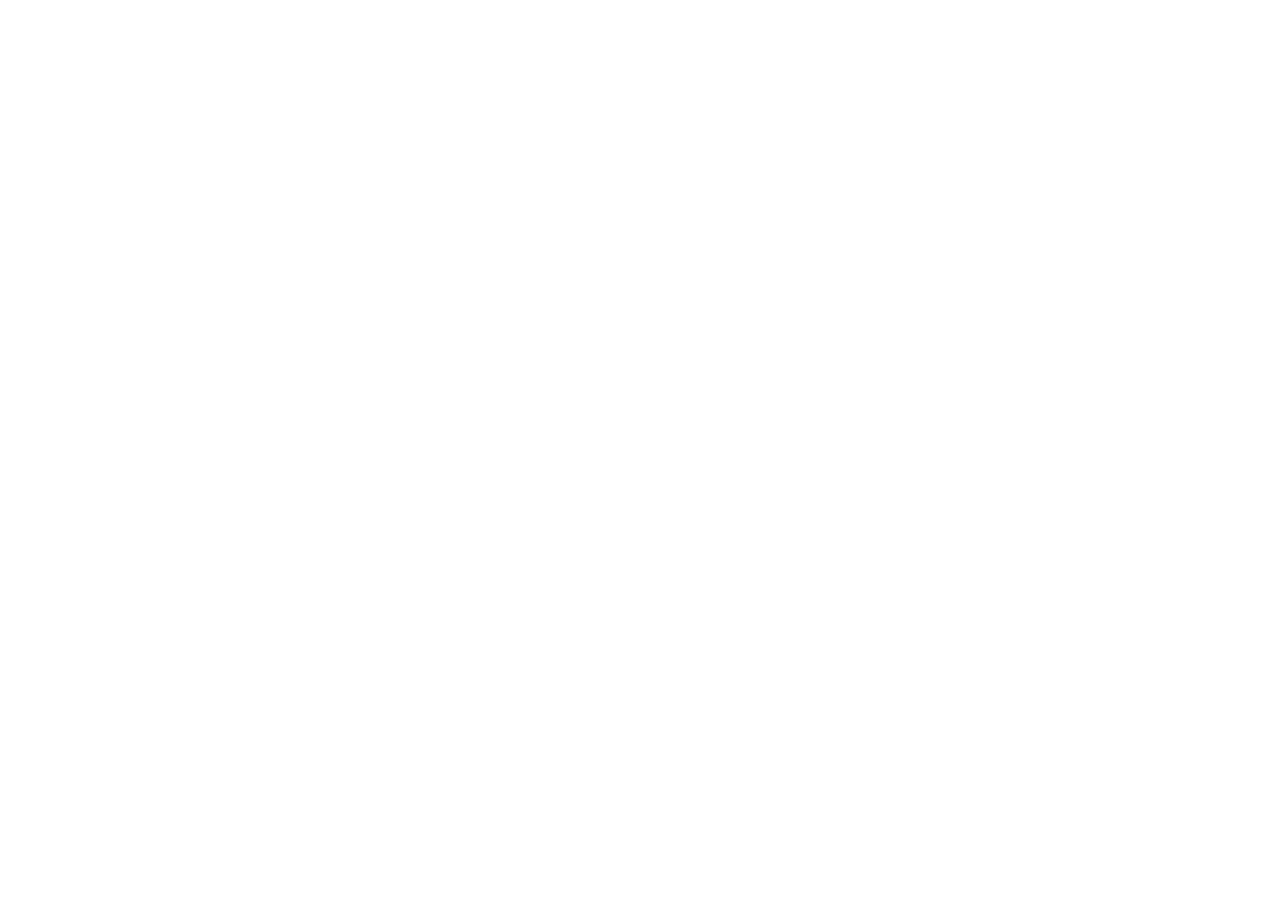
==== index.html @ d5ee68bf "add index.html" ====
<!DOCTYPE html>
<html lang="en">

    <head>
        <meta charset="UTF-8">
        <meta http-equiv="X-UA-Compatible" content="IE=edge">
        <meta name="viewport" content="width=device-width, initial-scale=1.0">
        <title>Document</title>
    </head>

    <body>

</body>

</html>
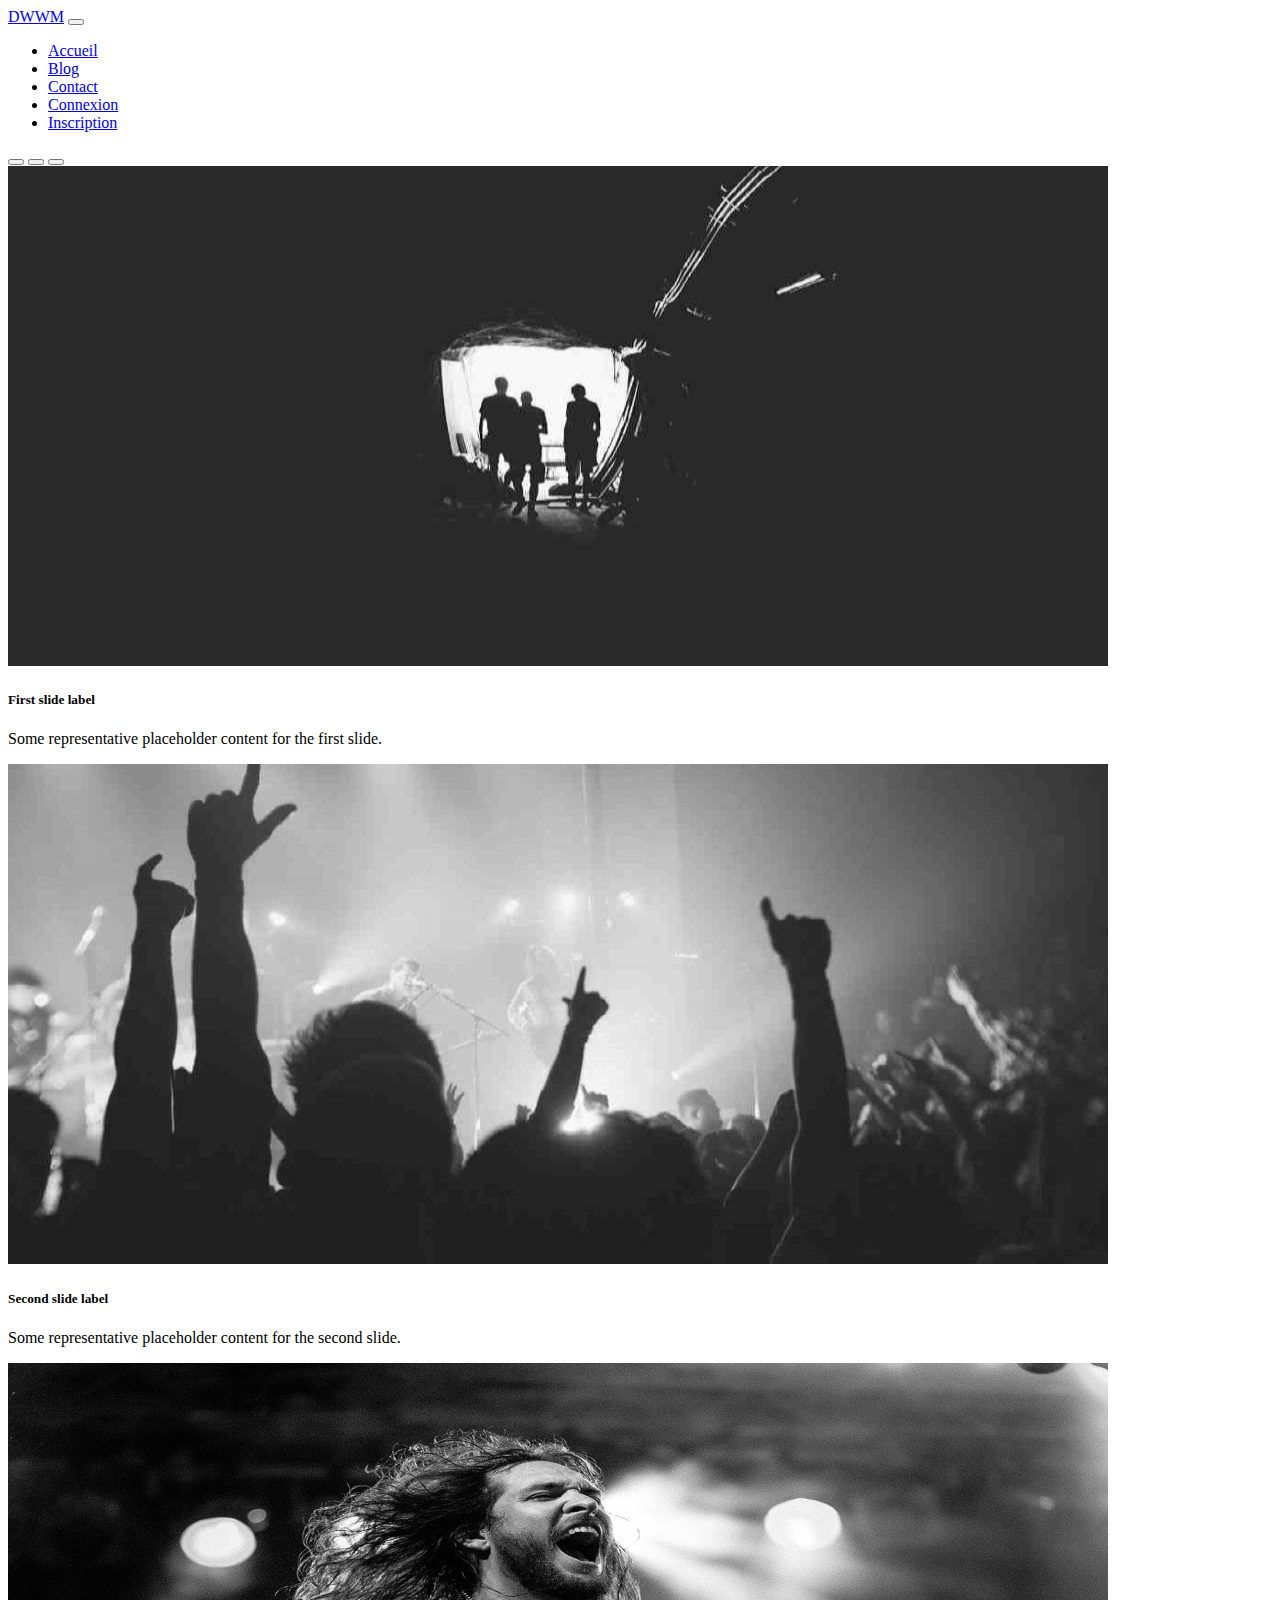
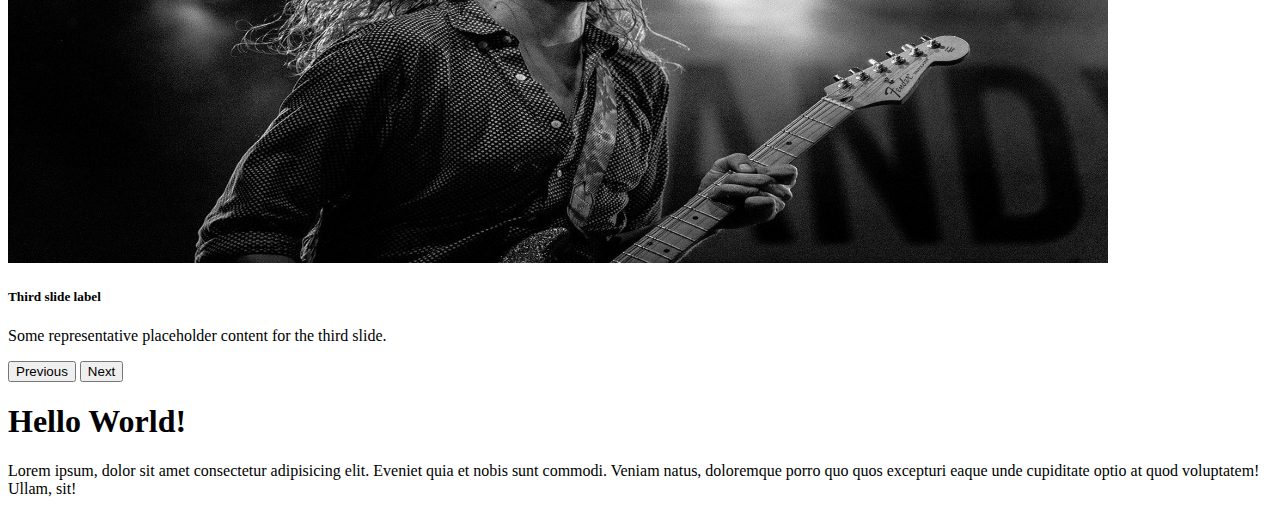
==== commit 591fc2c7: "ajout de la barre de navigation et d'un carousel" ====
--- a/index.html
+++ b/index.html
@@ -1,15 +1,124 @@
 <!DOCTYPE html>
-<html lang="en">
+<html lang="fr">
 
-    <head>
-        <meta charset="UTF-8">
-        <meta http-equiv="X-UA-Compatible" content="IE=edge">
-        <meta name="viewport" content="width=device-width, initial-scale=1.0">
+<head>
+    <meta charset="UTF-8">
+    <meta http-equiv="X-UA-Compatible" content="IE=edge">
+    <meta name="viewport" content="width=device-width, initial-scale=1.0">
+
+    <!-- Bootstrap 5 CSS -->
+    <link href="https://cdn.jsdelivr.net/npm/bootstrap@5.1.3/dist/css/bootstrap.min.css" rel="stylesheet"
+    integrity="sha384-1BmE4kWBq78iYhFldvKuhfTAU6auU8tT94WrHftjDbrCEXSU1oBoqyl2QvZ6jIW3" crossorigin="anonymous">
+    
+    <!-- Fichier CSS personnalisé -->
+    <link rel="stylesheet" href="style/style.css">
         <title>Document</title>
-    </head>
+</head>
 
-    <body>
+<body class="bg-light">
+    <!-- Voici l'entête de la page qui contient 2 composants : la barre de navigation et le carousel -->
+    <header>
+        <!-- La barre de navigation -->
+        <nav class="navbar navbar-expand-lg navbar-dark bg-dark shadow fixed-top">
+            <div class="container-fluid">
+                <a class="navbar-brand" href="#">DWWM</a>
+                <button class="navbar-toggler" type="button" data-bs-toggle="collapse" data-bs-target="#navbarNav"
+                    aria-controls="navbarNav" aria-expanded="false" aria-label="Toggle navigation">
+                    <span class="navbar-toggler-icon"></span>
+                </button>
+                <div class="collapse navbar-collapse" id="navbarNav">
+                    <ul class="navbar-nav ms-auto">
+                        <li class="nav-item">
+                            <a class="nav-link text-white" href="#">Accueil</a>
+                        </li>
+                        <li class="nav-item">
+                            <a class="nav-link text-white" href="#">Blog</a>
+                        </li>
+                        <li class="nav-item">
+                            <a class="nav-link text-white" href="#">Contact</a>
+                        </li>
+                        <li class="nav-item">
+                            <a class="nav-link text-white" href="#">Connexion</a>
+                        </li>
+                        <li class="nav-item">
+                            <a class="nav-link text-white" href="#">Inscription</a>
+                        </li>
+                    </ul>
+                </div>
+            </div>
+        </nav>
+        <!-- Le carousel -->
+        <div id="carouselExampleCaptions" class="carousel slide" data-bs-ride="carousel">
+            <div class="carousel-indicators">
+                <button type="button" data-bs-target="#carouselExampleCaptions" data-bs-slide-to="0" class="active"
+                    aria-current="true" aria-label="Slide 1"></button>
+                <button type="button" data-bs-target="#carouselExampleCaptions" data-bs-slide-to="1"
+                    aria-label="Slide 2"></button>
+                <button type="button" data-bs-target="#carouselExampleCaptions" data-bs-slide-to="2"
+                    aria-label="Slide 3"></button>
+            </div>
+            <div class="carousel-inner">
+                <div class="carousel-item active">
+                    <img src="images/carou0.jpg" class="d-block w-100" alt="groupe de musique entrant sur scene">
+                    <div class="carousel-caption d-block">
+                        <h5>First slide label</h5>
+                        <p>Some representative placeholder content for the first slide.</p>
+                    </div>
+                </div>
+                <div class="carousel-item">
+                    <img src="images/carou1.jpg" class="d-block w-100" alt="public acclamant le groupe de musique sur scene">
+                    <div class="carousel-caption d-block">
+                        <h5>Second slide label</h5>
+                        <p>Some representative placeholder content for the second slide.</p>
+                    </div>
+                </div>
+                <div class="carousel-item">
+                    <img src="images/carou2.jpg" class="d-block w-100" alt="chanteur jouant de la guitare">
+                    <div class="carousel-caption d-block">
+                        <h5>Third slide label</h5>
+                        <p>Some representative placeholder content for the third slide.</p>
+                    </div>
+                </div>
+            </div>
+            <button class="carousel-control-prev" type="button" data-bs-target="#carouselExampleCaptions"
+                data-bs-slide="prev">
+                <span class="carousel-control-prev-icon" aria-hidden="true"></span>
+                <span class="visually-hidden">Previous</span>
+            </button>
+            <button class="carousel-control-next" type="button" data-bs-target="#carouselExampleCaptions"
+                data-bs-slide="next">
+                <span class="carousel-control-next-icon" aria-hidden="true"></span>
+                <span class="visually-hidden">Next</span>
+            </button>
+        </div>
+    </header>
 
+    <main>
+        <section id="presentation-section">
+            <div class="container">
+                <h1 class="display-3">Hello World!</h1>
+                <p class="lead">Lorem ipsum, dolor sit amet consectetur adipisicing elit. Eveniet quia et nobis sunt commodi. Veniam natus, doloremque porro quo quos excepturi eaque unde cupiditate optio at quod voluptatem! Ullam, sit!</p>
+            </div>
+        </section>
+            
+    </main>
+
+    <footer>
+
+    </footer>
+
+
+
+
+
+
+    <!-- Bootstrap 5 Script -->
+    <script src="https://cdn.jsdelivr.net/npm/@popperjs/core@2.10.2/dist/umd/popper.min.js"
+        integrity="sha384-7+zCNj/IqJ95wo16oMtfsKbZ9ccEh31eOz1HGyDuCQ6wgnyJNSYdrPa03rtR1zdB"
+        crossorigin="anonymous"></script>
+    <script src="https://cdn.jsdelivr.net/npm/bootstrap@5.1.3/dist/js/bootstrap.min.js"
+        integrity="sha384-QJHtvGhmr9XOIpI6YVutG+2QOK9T+ZnN4kzFN1RtK3zEFEIsxhlmWl5/YESvpZ13"
+        crossorigin="anonymous"></script>
 </body>
 
 </html>--- a/style/style.css
+++ b/style/style.css
@@ -0,0 +1,14 @@
+@media screen and (max-width: 400px) {
+    .carousel, .carousel .carousel-item {
+        height: 100vh;
+        width: 100%;
+    }
+    .carousel .carousel-item > img {
+        position: absolute;
+        top: 0;
+        left: 0;
+        height: 100vh;
+        object-fit: cover;
+        object-position: center;
+    }
+}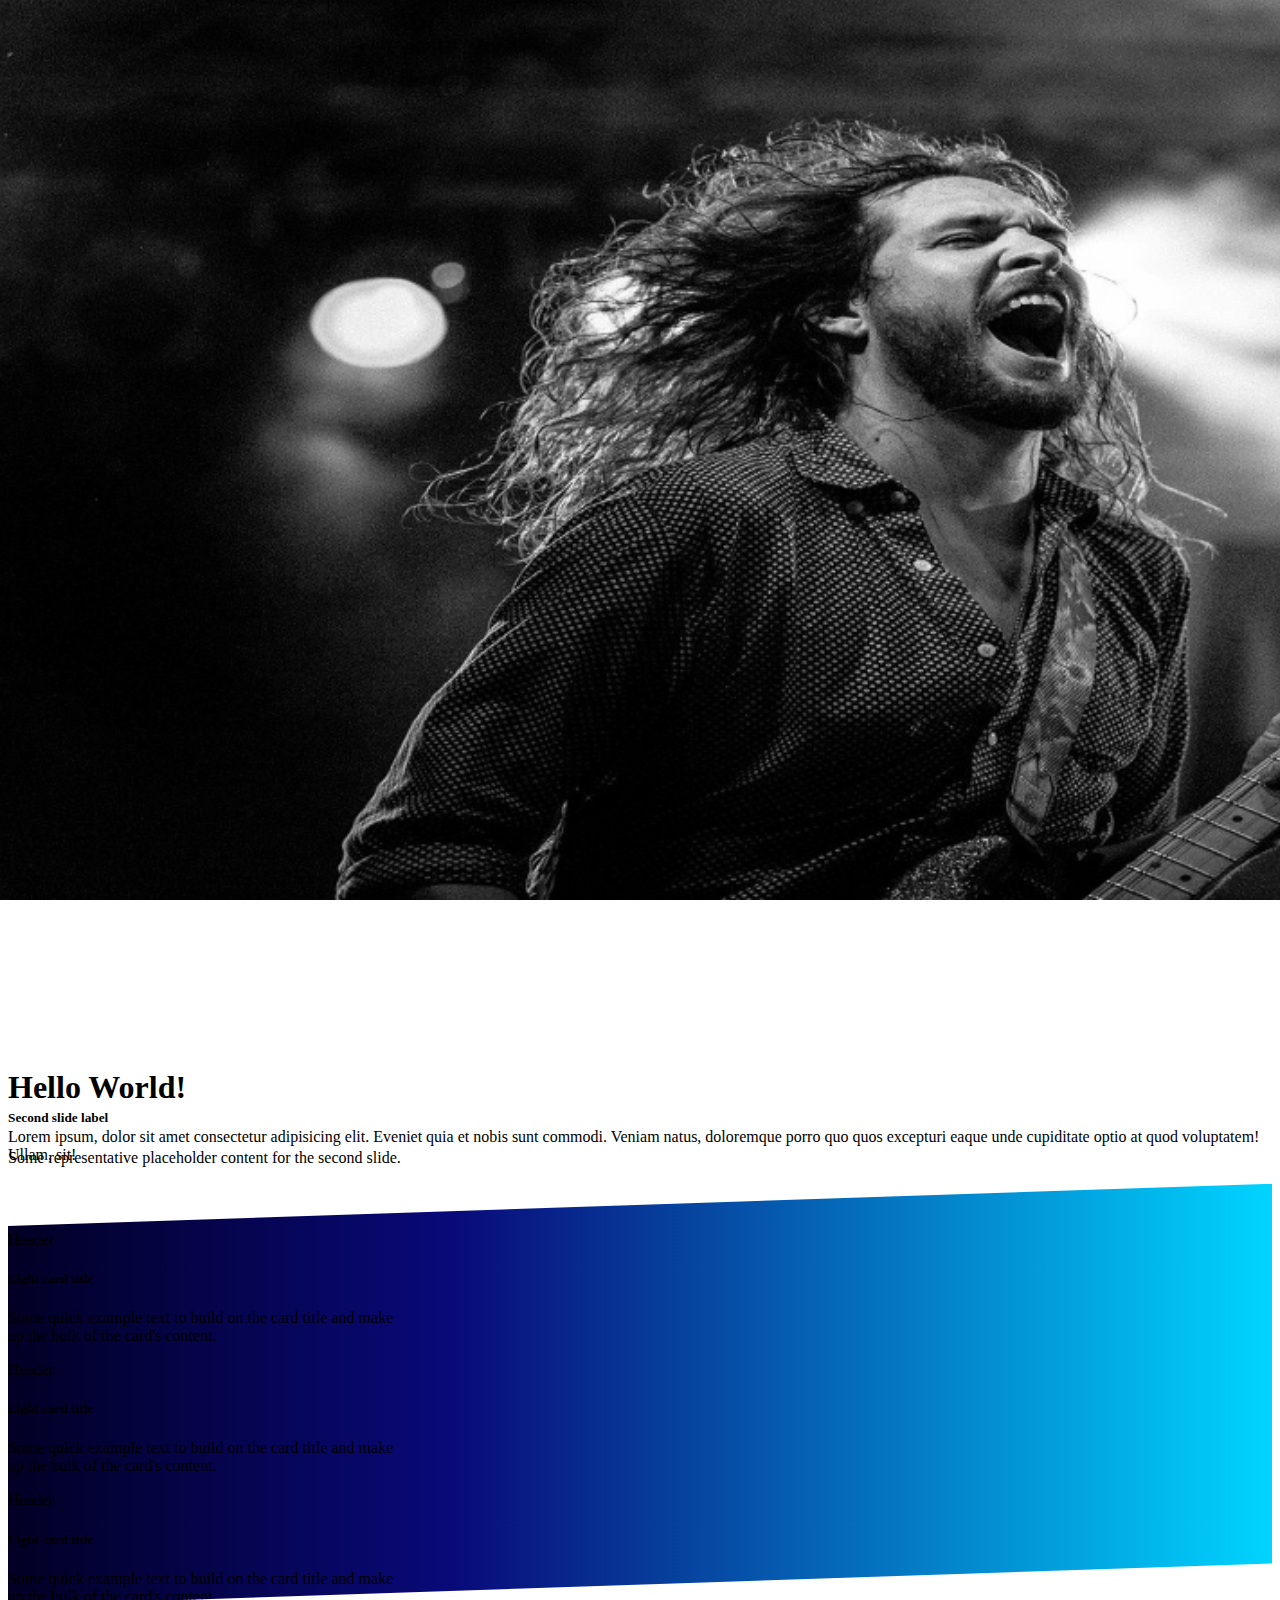
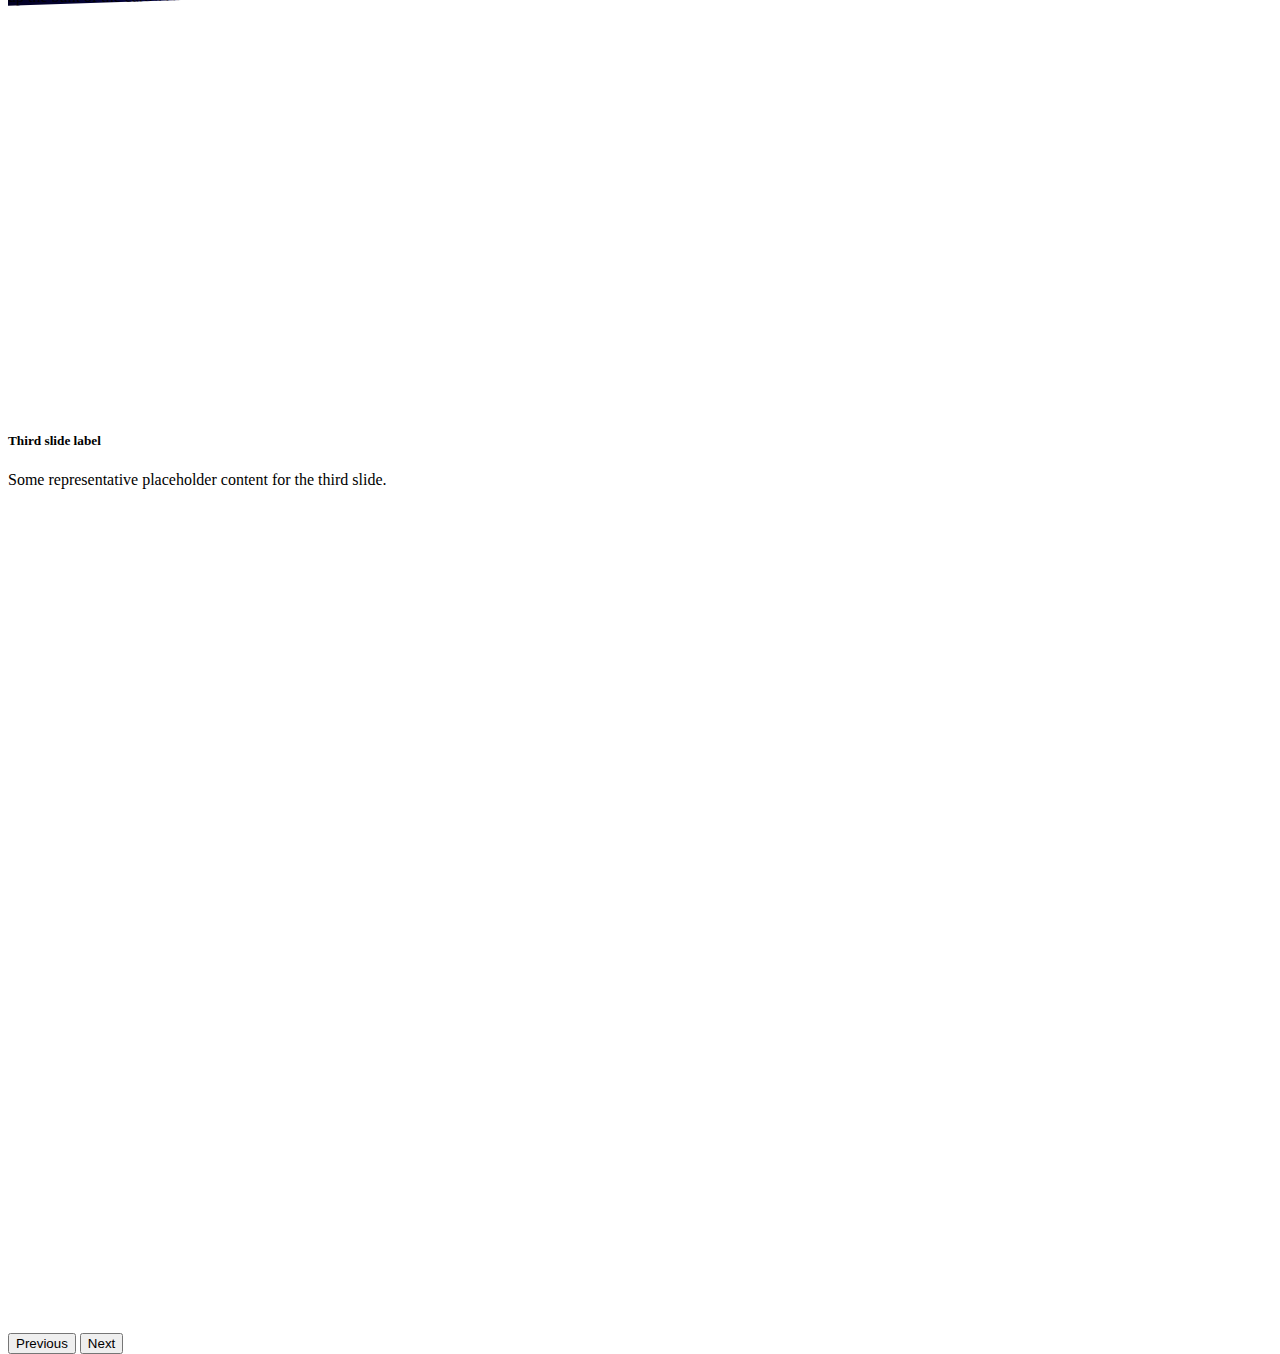
==== commit c5f4e4b8: "ajout des sections" ====
--- a/index.html
+++ b/index.html
@@ -8,11 +8,11 @@
 
     <!-- Bootstrap 5 CSS -->
     <link href="https://cdn.jsdelivr.net/npm/bootstrap@5.1.3/dist/css/bootstrap.min.css" rel="stylesheet"
-    integrity="sha384-1BmE4kWBq78iYhFldvKuhfTAU6auU8tT94WrHftjDbrCEXSU1oBoqyl2QvZ6jIW3" crossorigin="anonymous">
-    
+        integrity="sha384-1BmE4kWBq78iYhFldvKuhfTAU6auU8tT94WrHftjDbrCEXSU1oBoqyl2QvZ6jIW3" crossorigin="anonymous">
+
     <!-- Fichier CSS personnalisé -->
     <link rel="stylesheet" href="style/style.css">
-        <title>Document</title>
+    <title>Document</title>
 </head>
 
 <body class="bg-light">
@@ -66,7 +66,8 @@
                     </div>
                 </div>
                 <div class="carousel-item">
-                    <img src="images/carou1.jpg" class="d-block w-100" alt="public acclamant le groupe de musique sur scene">
+                    <img src="images/carou1.jpg" class="d-block w-100"
+                        alt="public acclamant le groupe de musique sur scene">
                     <div class="carousel-caption d-block">
                         <h5>Second slide label</h5>
                         <p>Some representative placeholder content for the second slide.</p>
@@ -94,13 +95,56 @@
     </header>
 
     <main>
-        <section id="presentation-section">
+        <!-- Voici la section de presentation -->
+        <section id="presentation-section" class="py-3">
             <div class="container">
                 <h1 class="display-3">Hello World!</h1>
-                <p class="lead">Lorem ipsum, dolor sit amet consectetur adipisicing elit. Eveniet quia et nobis sunt commodi. Veniam natus, doloremque porro quo quos excepturi eaque unde cupiditate optio at quod voluptatem! Ullam, sit!</p>
+                <p class="lead">Lorem ipsum, dolor sit amet consectetur adipisicing elit. Eveniet quia et nobis sunt
+                    commodi. Veniam natus, doloremque porro quo quos excepturi eaque unde cupiditate optio at quod
+                    voluptatem! Ullam, sit!</p>
             </div>
         </section>
-            
+
+        <!-- Voici la section des services -->
+        <section id="services-section" class="py-3">
+            <div class="py-5">
+                <div class="container py-5">
+                    <h2 class="text-center display-4 text-white">LES SERVICES</h2>
+                    <div class="row mt-5">
+                        <div class="col-md-4">
+                            <div class="card text-dark bg-light mb-3" style="max-width: 25rem;">
+                                <div class="card-header">Header</div>
+                                    <div class="card-body">
+                                        <h5 class="card-title">Light card title</h5>
+                                        <p class="card-text">Some quick example text to build on the card title and make up
+                                            the bulk of the card's content.</p>
+                                    </div>
+                            </div>
+                        </div>
+                        <div class="col-md-4">
+                            <div class="card text-dark bg-light mb-3" style="max-width: 25rem;">
+                                <div class="card-header">Header</div>
+                                    <div class="card-body">
+                                        <h5 class="card-title">Light card title</h5>
+                                        <p class="card-text">Some quick example text to build on the card title and make up
+                                            the bulk of the card's content.</p>
+                                    </div>
+                            </div>
+                        </div>
+                        <div class="col-md-4">
+                            <div class="card text-dark bg-light mb-3" style="max-width: 25rem;">
+                                <div class="card-header">Header</div>
+                                    <div class="card-body">
+                                        <h5 class="card-title">Light card title</h5>
+                                        <p class="card-text">Some quick example text to build on the card title and make up
+                                            the bulk of the card's content.</p>
+                                    </div>
+                            </div>
+                        </div>
+                    </div>
+                </div>
+            </div>
+        </section>
     </main>
 
     <footer>
--- a/style/style.css
+++ b/style/style.css
@@ -1,14 +1,25 @@
-@media screen and (max-width: 400px) {
-    .carousel, .carousel .carousel-item {
-        height: 100vh;
-        width: 100%;
-    }
-    .carousel .carousel-item > img {
-        position: absolute;
-        top: 0;
-        left: 0;
-        height: 100vh;
-        object-fit: cover;
-        object-position: center;
+.carousel, .carousel .carousel-item {
+    height: 100vh;
+    width: 100%;
+}
+
+.carousel .carousel-item>img {
+    position: absolute;
+    top: 0;
+    left: 0;
+    height: 100vh;
+    object-fit: cover;
+    object-position: center;
+}
+
+#services-section>div {
+    background: rgb(2, 0, 36);
+    background: linear-gradient(90deg, rgba(2, 0, 36, 1) 0%, rgba(9, 9, 121, 1) 35%, rgba(0, 212, 255, 1) 100%);
+    clip-path: polygon(0 10%, 100% 0%, 100% 90%, 0% 100%);
+}
+
+@media screen and (max-width:400px) {
+    #services-section > div {
+        padding : 15rem 0rem;
     }
 }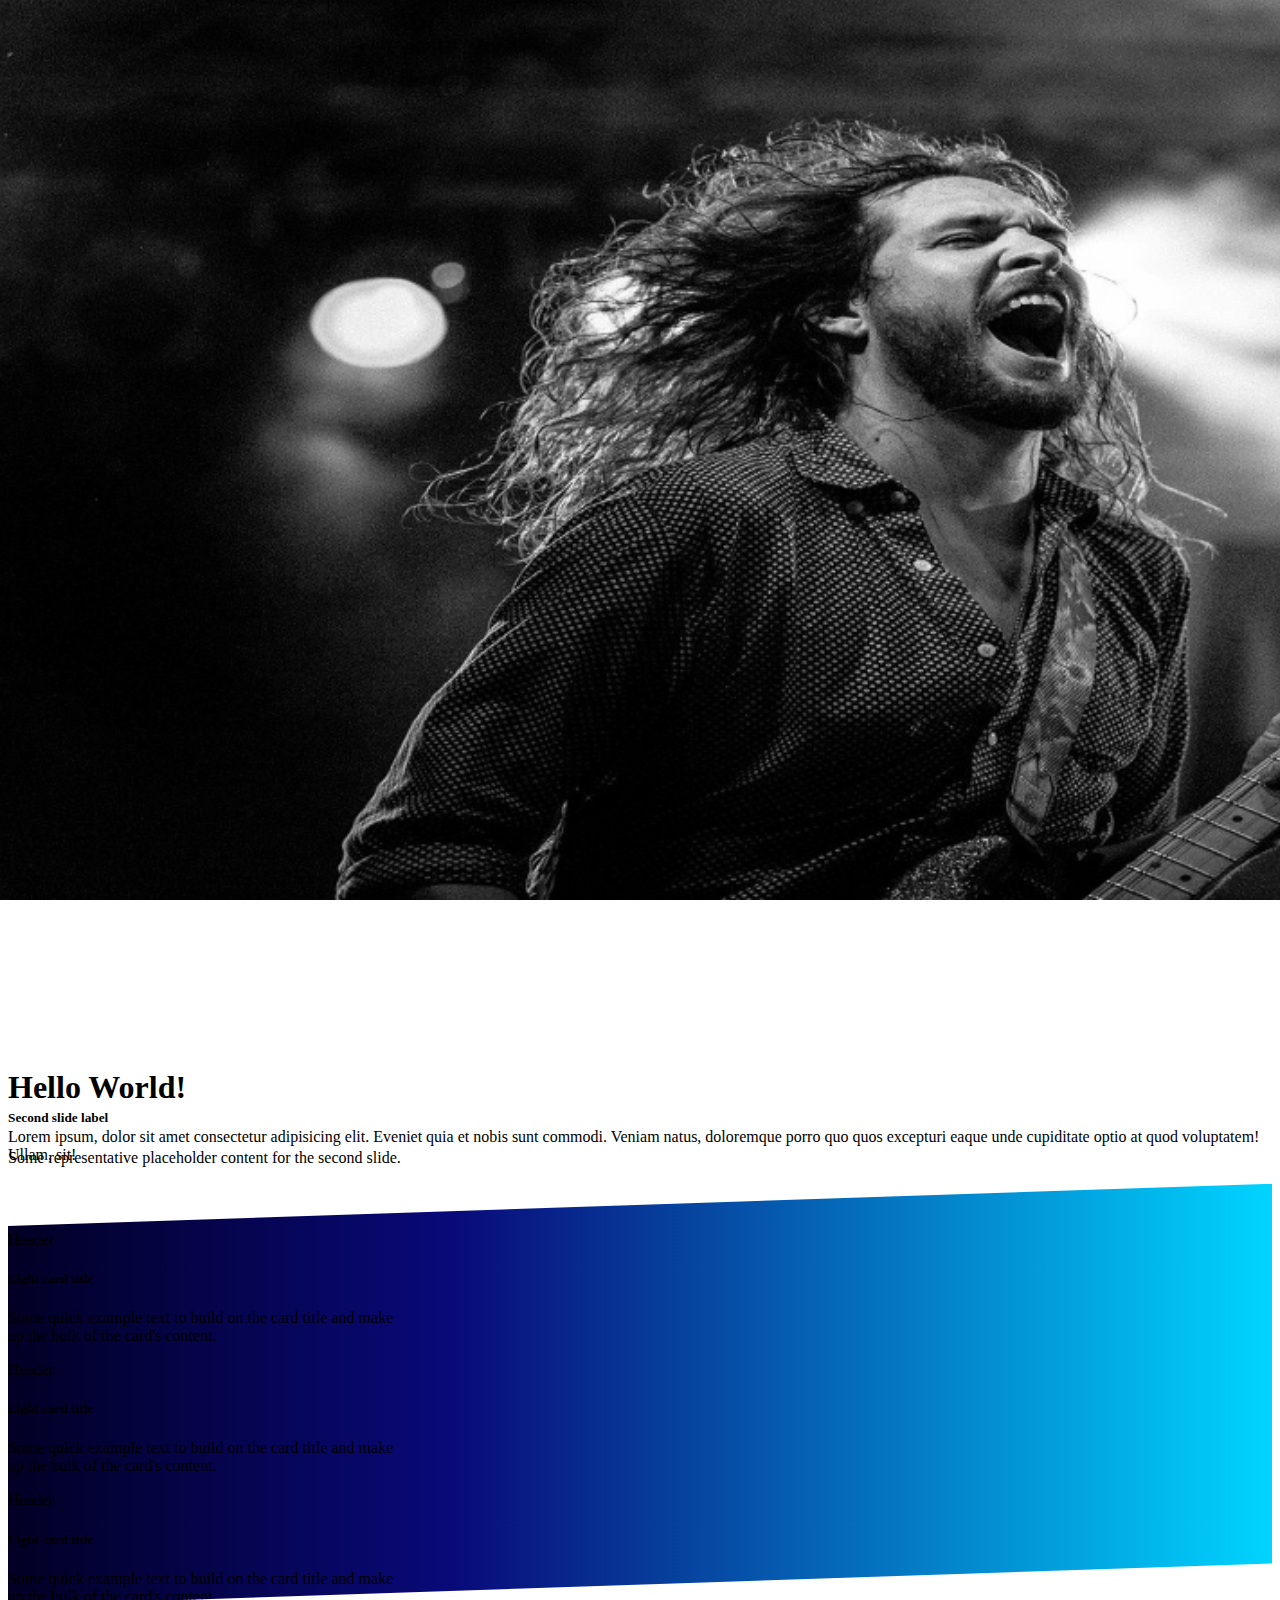
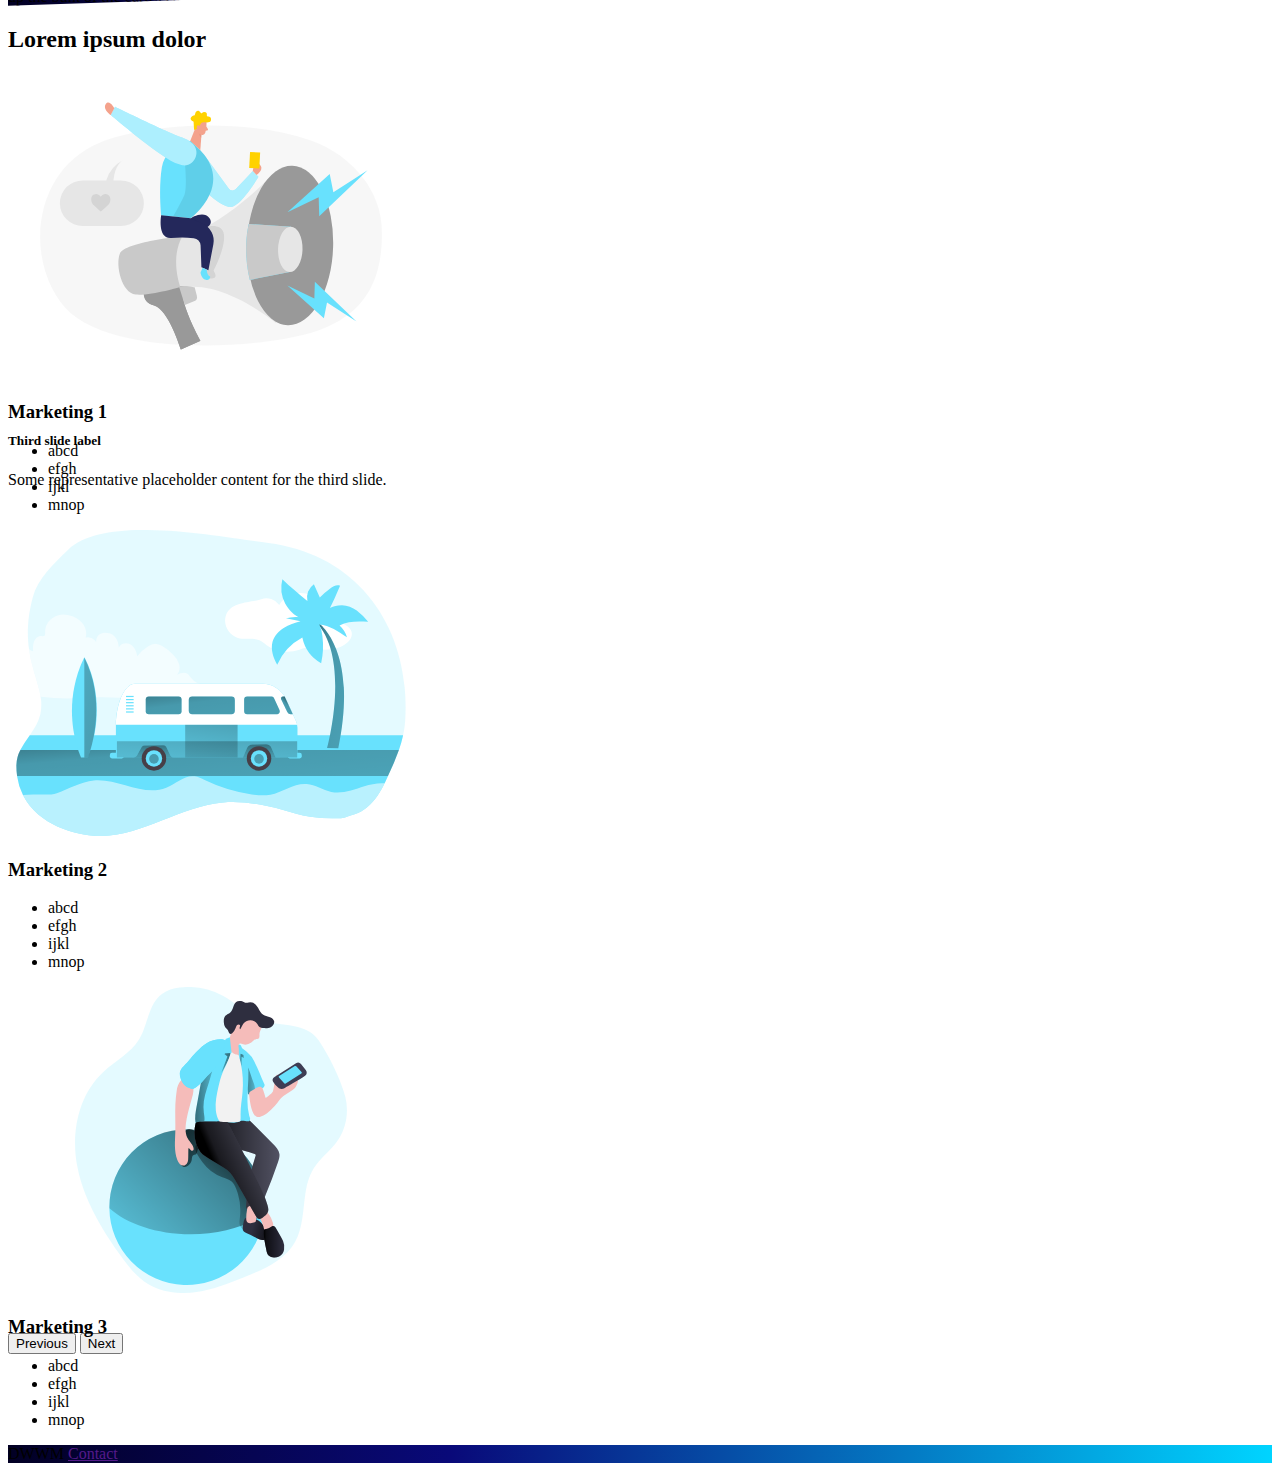
==== commit d2ce3d11: "ajout de la page register" ====
--- a/index.html
+++ b/index.html
@@ -21,7 +21,7 @@
         <!-- La barre de navigation -->
         <nav class="navbar navbar-expand-lg navbar-dark bg-dark shadow fixed-top">
             <div class="container-fluid">
-                <a class="navbar-brand" href="#">DWWM</a>
+                <a class="navbar-brand" href="index.html">DWWM</a>
                 <button class="navbar-toggler" type="button" data-bs-toggle="collapse" data-bs-target="#navbarNav"
                     aria-controls="navbarNav" aria-expanded="false" aria-label="Toggle navigation">
                     <span class="navbar-toggler-icon"></span>
@@ -29,19 +29,19 @@
                 <div class="collapse navbar-collapse" id="navbarNav">
                     <ul class="navbar-nav ms-auto">
                         <li class="nav-item">
-                            <a class="nav-link text-white" href="#">Accueil</a>
-                        </li>
-                        <li class="nav-item">
-                            <a class="nav-link text-white" href="#">Blog</a>
-                        </li>
-                        <li class="nav-item">
-                            <a class="nav-link text-white" href="#">Contact</a>
-                        </li>
-                        <li class="nav-item">
-                            <a class="nav-link text-white" href="#">Connexion</a>
-                        </li>
-                        <li class="nav-item">
-                            <a class="nav-link text-white" href="#">Inscription</a>
+                            <a class="nav-link text-white" href="index.html">Accueil</a>
+                        </li>
+                        <li class="nav-item">
+                            <a class="nav-link text-white" href="blog.html">Blog</a>
+                        </li>
+                        <li class="nav-item">
+                            <a class="nav-link text-white" href="contact.html">Contact</a>
+                        </li>
+                        <li class="nav-item">
+                            <a class="nav-link text-white" href="login.html">Connexion</a>
+                        </li>
+                        <li class="nav-item">
+                            <a class="nav-link text-white" href="register.html">Inscription</a>
                         </li>
                     </ul>
                 </div>
@@ -114,47 +114,96 @@
                         <div class="col-md-4">
                             <div class="card text-dark bg-light mb-3" style="max-width: 25rem;">
                                 <div class="card-header">Header</div>
-                                    <div class="card-body">
-                                        <h5 class="card-title">Light card title</h5>
-                                        <p class="card-text">Some quick example text to build on the card title and make up
-                                            the bulk of the card's content.</p>
-                                    </div>
+                                <div class="card-body">
+                                    <h5 class="card-title">Light card title</h5>
+                                    <p class="card-text">Some quick example text to build on the card title and make up
+                                        the bulk of the card's content.</p>
+                                </div>
                             </div>
                         </div>
                         <div class="col-md-4">
                             <div class="card text-dark bg-light mb-3" style="max-width: 25rem;">
                                 <div class="card-header">Header</div>
-                                    <div class="card-body">
-                                        <h5 class="card-title">Light card title</h5>
-                                        <p class="card-text">Some quick example text to build on the card title and make up
-                                            the bulk of the card's content.</p>
-                                    </div>
+                                <div class="card-body">
+                                    <h5 class="card-title">Light card title</h5>
+                                    <p class="card-text">Some quick example text to build on the card title and make up
+                                        the bulk of the card's content.</p>
+                                </div>
                             </div>
                         </div>
                         <div class="col-md-4">
                             <div class="card text-dark bg-light mb-3" style="max-width: 25rem;">
                                 <div class="card-header">Header</div>
-                                    <div class="card-body">
-                                        <h5 class="card-title">Light card title</h5>
-                                        <p class="card-text">Some quick example text to build on the card title and make up
-                                            the bulk of the card's content.</p>
-                                    </div>
+                                <div class="card-body">
+                                    <h5 class="card-title">Light card title</h5>
+                                    <p class="card-text">Some quick example text to build on the card title and make up
+                                        the bulk of the card's content.</p>
+                                </div>
                             </div>
                         </div>
                     </div>
                 </div>
             </div>
         </section>
+
+        <!-- Voici la section de marketing -->
+        <section id="marketing-section" class="py-3">
+            <div class="container">
+                <h2 class="text-center display-4">Lorem ipsum dolor </h2>
+                <div class="row">
+                    <div class="col-md-6 d-flex justify-content-center align-items-center">
+                        <img src="images/sv1.svg" alt="personnage assis sur un megaphone" class="img-fluid" />
+                    </div>
+                    <div class="col-md-6 d-flex flex-column justify-content-center align-items-center">
+                        <h3 class="display-6 text-center">Marketing 1</h3>
+                        <ul>
+                            <li>abcd</li>
+                            <li>efgh</li>
+                            <li>ijkl</li>
+                            <li>mnop</li>
+                        </ul>
+                    </div>
+                </div>
+                <div class="row">
+                    <div class="order-md-2 col-md-6 d-flex justify-content-center align-items-center">
+                        <img src="images/sv2.svg" alt="camping-car" class="img-fluid" />
+                    </div>
+                    <div class="order-md-1 col-md-6 d-flex flex-column justify-content-center align-items-center">
+                        <h3 class="display-6 text-center">Marketing 2</h3>
+                        <ul>
+                            <li>abcd</li>
+                            <li>efgh</li>
+                            <li>ijkl</li>
+                            <li>mnop</li>
+                        </ul>
+                    </div>
+                </div>
+                <div class="row">
+                    <div class="col-md-6 d-flex justify-content-center align-items-center">
+                        <img src="images/sv3.svg" alt="personnage assis une planete avec un telephone à la main"
+                            class="img-fluid" />
+                    </div>
+                    <div class="col-md-6 d-flex flex-column justify-content-center align-items-center">
+                        <h3 class="display-6 text-center">Marketing 3</h3>
+                        <ul>
+                            <li>abcd</li>
+                            <li>efgh</li>
+                            <li>ijkl</li>
+                            <li>mnop</li>
+                        </ul>
+                    </div>
+                </div>
+            </div>
+        </section>
     </main>
-
-    <footer>
-
+    
+        <!-- Voici le footer -->
+    <footer class="py-3">
+        <div class="container d-flex justify-content-between align-items-center">
+            <span class="text-white">DWWM</span>
+            <a class="text-white" href="">Contact</a>
+        </div>
     </footer>
-
-
-
-
-
 
     <!-- Bootstrap 5 Script -->
     <script src="https://cdn.jsdelivr.net/npm/@popperjs/core@2.10.2/dist/umd/popper.min.js"
--- a/style/style.css
+++ b/style/style.css
@@ -1,3 +1,7 @@
+.navbar, footer{
+    background: rgb(2,0,36);
+    background: linear-gradient(90deg, rgba(2,0,36,1) 0%, rgba(9,9,121,1) 35%, rgba(0,212,255,1) 100%)
+}
 .carousel, .carousel .carousel-item {
     height: 100vh;
     width: 100%;
@@ -13,8 +17,8 @@
 }
 
 #services-section>div {
-    background: rgb(2, 0, 36);
-    background: linear-gradient(90deg, rgba(2, 0, 36, 1) 0%, rgba(9, 9, 121, 1) 35%, rgba(0, 212, 255, 1) 100%);
+background: rgb(2,0,36);
+background: linear-gradient(90deg, rgba(2,0,36,1) 0%, rgba(9,9,121,1) 35%, rgba(0,212,255,1) 100%); 
     clip-path: polygon(0 10%, 100% 0%, 100% 90%, 0% 100%);
 }
 
